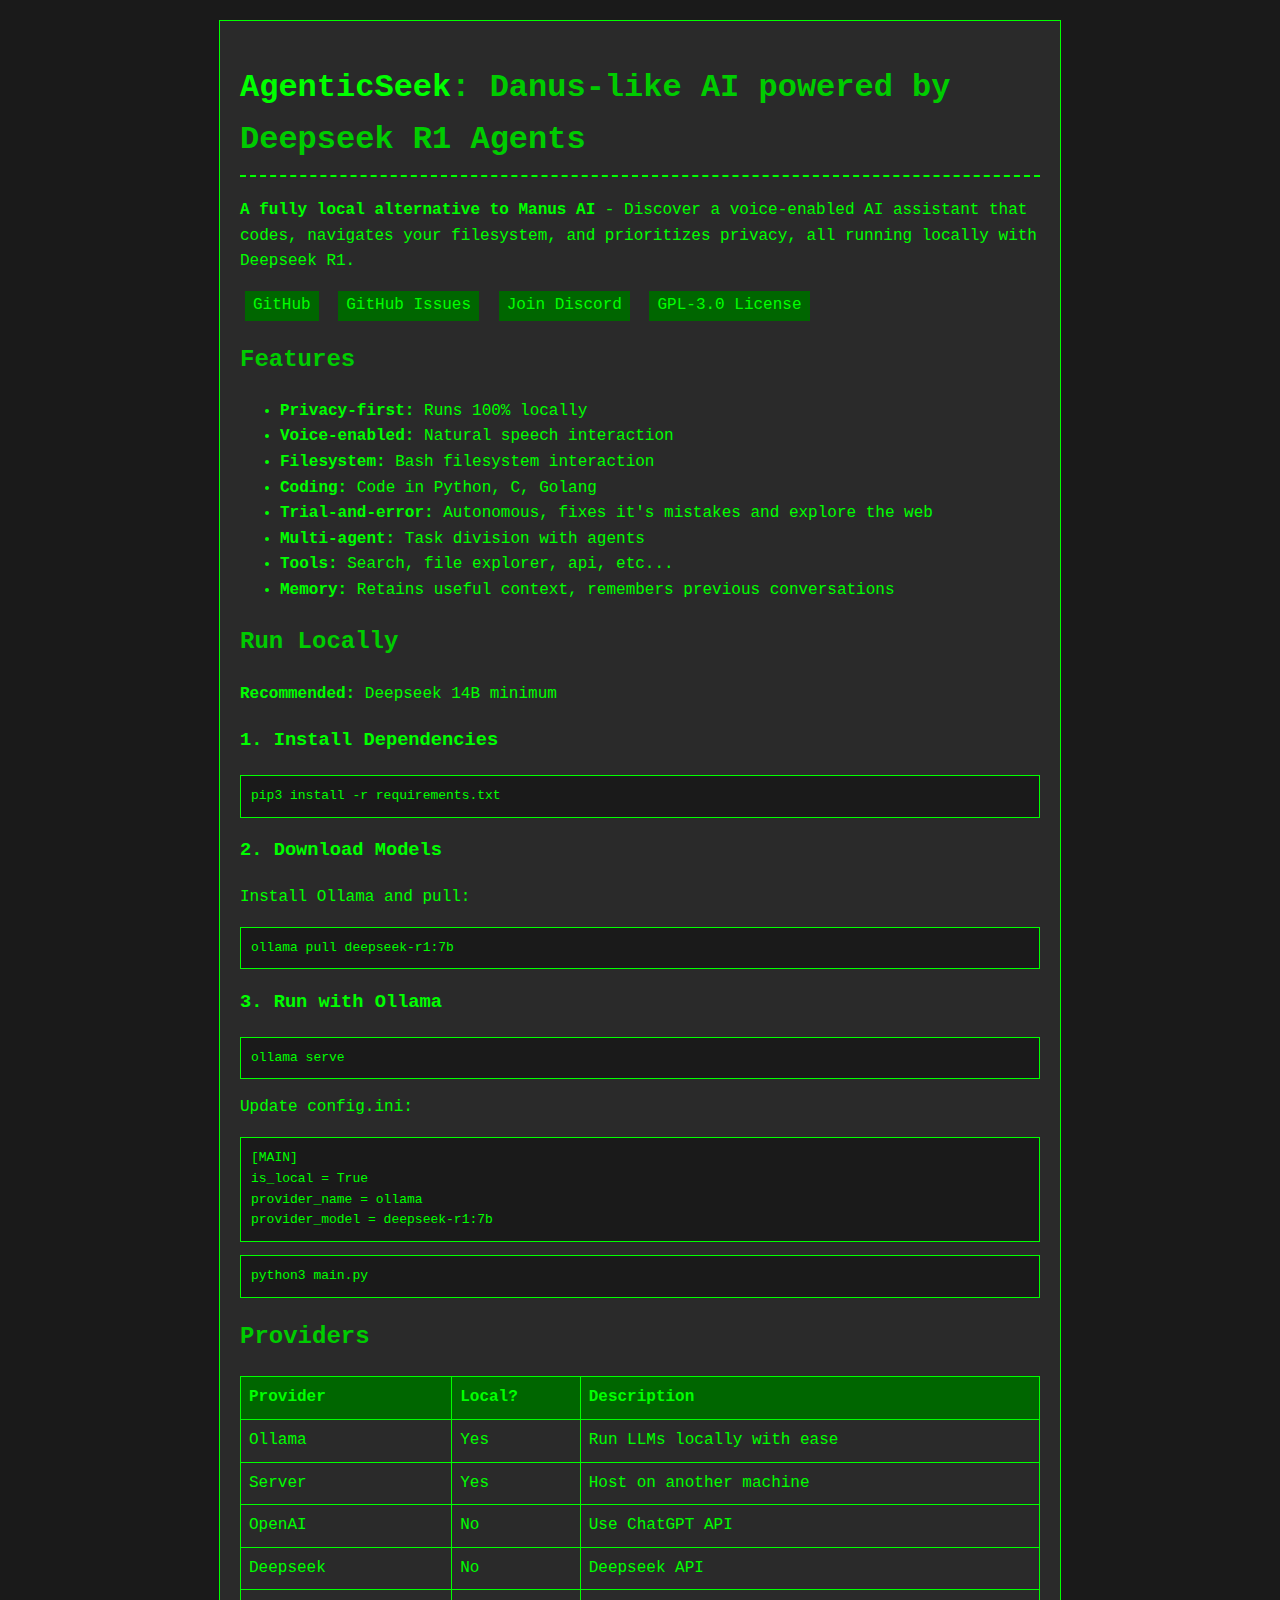
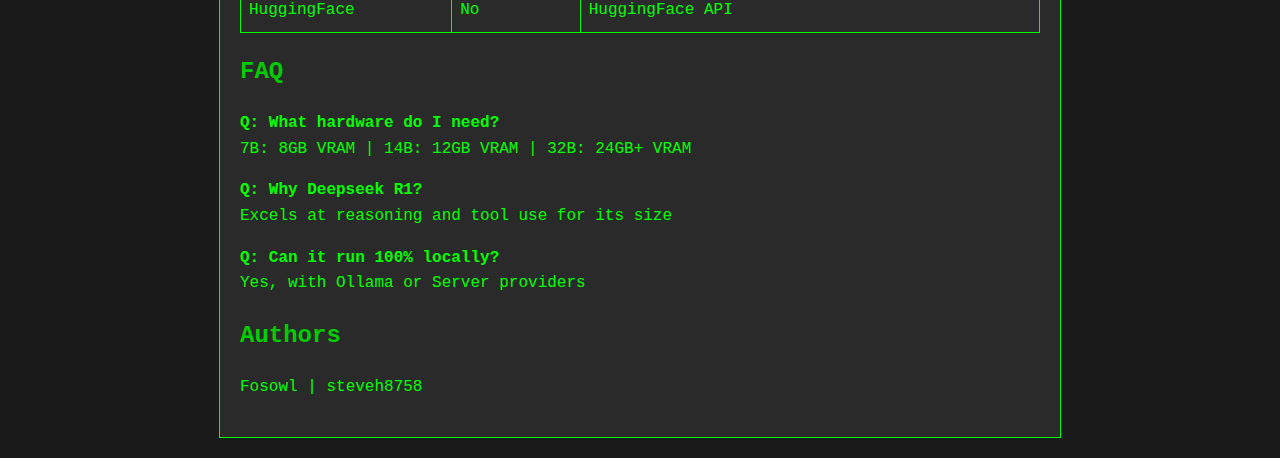
==== agenticSeek.html @ c58eb0b6 "agentic seek website" ====
<!DOCTYPE html>
<html lang="en">
<head>
    <title>AgenticSeek - Local AI Assistant</title>
    <meta charset="UTF-8">
    <meta name="viewport" content="width=device-width, initial-scale=1.0">
    <meta name="description" content="AgenticSeek: A privacy-first, local AI assistant powered by Deepseek R1. Code, explore files, and interact via voice without cloud data sharing.">
    <meta name="keywords" content="AgenticSeek, local AI, Deepseek R1, privacy-first AI, voice assistant, coding AI, filesystem AI, open-source AI">
    <meta name="author" content="Fosowl, steveh8758">
    <meta name="robots" content="index, follow">
    <style>
        body {
            font-family: 'Courier New', monospace;
            background-color: #1a1a1a;
            color: #00ff00;
            margin: 0;
            padding: 20px;
            line-height: 1.6;
        }
        .container {
            max-width: 800px;
            margin: 0 auto;
            background-color: #2a2a2a;
            padding: 20px;
            border: 1px solid #00ff00;
        }
        h1 {
            color: #00cc00;
            border-bottom: 2px dashed #00ff00;
            padding-bottom: 10px;
        }
        h2 {
            color: #00cc00;
        }
        pre {
            background-color: #1a1a1a;
            padding: 10px;
            border: 1px solid #00ff00;
            overflow-x: auto;
        }
        a {
            color: #00ff00;
            text-decoration: none;
        }
        a:hover {
            text-decoration: underline;
        }
        .badge {
            background-color: #006600;
            padding: 2px 8px;
            margin: 0 5px;
            display: inline-block;
        }
        .table {
            width: 100%;
            border-collapse: collapse;
            margin: 20px 0;
        }
        .table th, .table td {
            border: 1px solid #00ff00;
            padding: 8px;
            text-align: left;
        }
        .table th {
            background-color: #006600;
        }
    </style>
</head>
<body>
    <div class="container">
        <h1><a href="https://github.com/Fosowl/agenticSeek">AgenticSeek</a>: Danus-like AI powered by Deepseek R1 Agents</a></h1>
        <p><strong>A fully local alternative to Manus AI</strong> - Discover a voice-enabled AI assistant that codes, navigates your filesystem, and prioritizes privacy, all running locally with Deepseek R1.</p>
        <p>
            <a href="https://github.com/Fosowl/agenticSeek" class="badge">GitHub</a>
            <a href="https://github.com/Fosowl/agenticSeek/issues" class="badge">GitHub Issues</a>
            <a href="#" class="badge">Join Discord</a>
            <span class="badge">GPL-3.0 License</span>
        </p>
        <h2>Features</h2>
        <ul>
            <li><strong>Privacy-first:</strong> Runs 100% locally</li>
            <li><strong>Voice-enabled:</strong> Natural speech interaction</li>
            <li><strong>Filesystem:</strong> Bash filesystem interaction</li>
            <li><strong>Coding:</strong> Code in Python, C, Golang</li>
            <li><strong>Trial-and-error:</strong> Autonomous, fixes it's mistakes and explore the web</li>
            <li><strong>Multi-agent:</strong> Task division with agents</li>
            <li><strong>Tools:</strong> Search, file explorer, api, etc...</li>
            <li><strong>Memory:</strong> Retains useful context, remembers previous conversations</li>
        </ul>

        <h2>Run Locally</h2>
        <p><strong>Recommended:</strong> Deepseek 14B minimum</p>
        
        <h3>1. Install Dependencies</h3>
        <pre>pip3 install -r requirements.txt</pre>

        <h3>2. Download Models</h3>
        <p>Install <a href="https://ollama.com/">Ollama</a> and pull:</p>
        <pre>ollama pull deepseek-r1:7b</pre>

        <h3>3. Run with Ollama</h3>
        <pre>ollama serve</pre>
        <p>Update config.ini:</p>
        <pre>[MAIN]
is_local = True
provider_name = ollama
provider_model = deepseek-r1:7b</pre>
        <pre>python3 main.py</pre>

        <h2>Providers</h2>
        <table class="table">
            <tr>
                <th>Provider</th>
                <th>Local?</th>
                <th>Description</th>
            </tr>
            <tr>
                <td>Ollama</td>
                <td>Yes</td>
                <td>Run LLMs locally with ease</td>
            </tr>
            <tr>
                <td>Server</td>
                <td>Yes</td>
                <td>Host on another machine</td>
            </tr>
            <tr>
                <td>OpenAI</td>
                <td>No</td>
                <td>Use ChatGPT API</td>
            </tr>
            <tr>
                <td>Deepseek</td>
                <td>No</td>
                <td>Deepseek API</td>
            </tr>
            <tr>
                <td>HuggingFace</td>
                <td>No</td>
                <td>HuggingFace API</td>
            </tr>
        </table>

        <h2>FAQ</h2>
        <p><strong>Q: What hardware do I need?</strong><br>
        7B: 8GB VRAM | 14B: 12GB VRAM | 32B: 24GB+ VRAM</p>
        <p><strong>Q: Why Deepseek R1?</strong><br>
        Excels at reasoning and tool use for its size</p>
        <p><strong>Q: Can it run 100% locally?</strong><br>
        Yes, with Ollama or Server providers</p>

        <h2>Authors</h2>
        <p>
            <a href="https://github.com/Fosowl">Fosowl</a> |
            <a href="https://github.com/steveh8758">steveh8758</a>
        </p>
    </div>
</body>
</html>
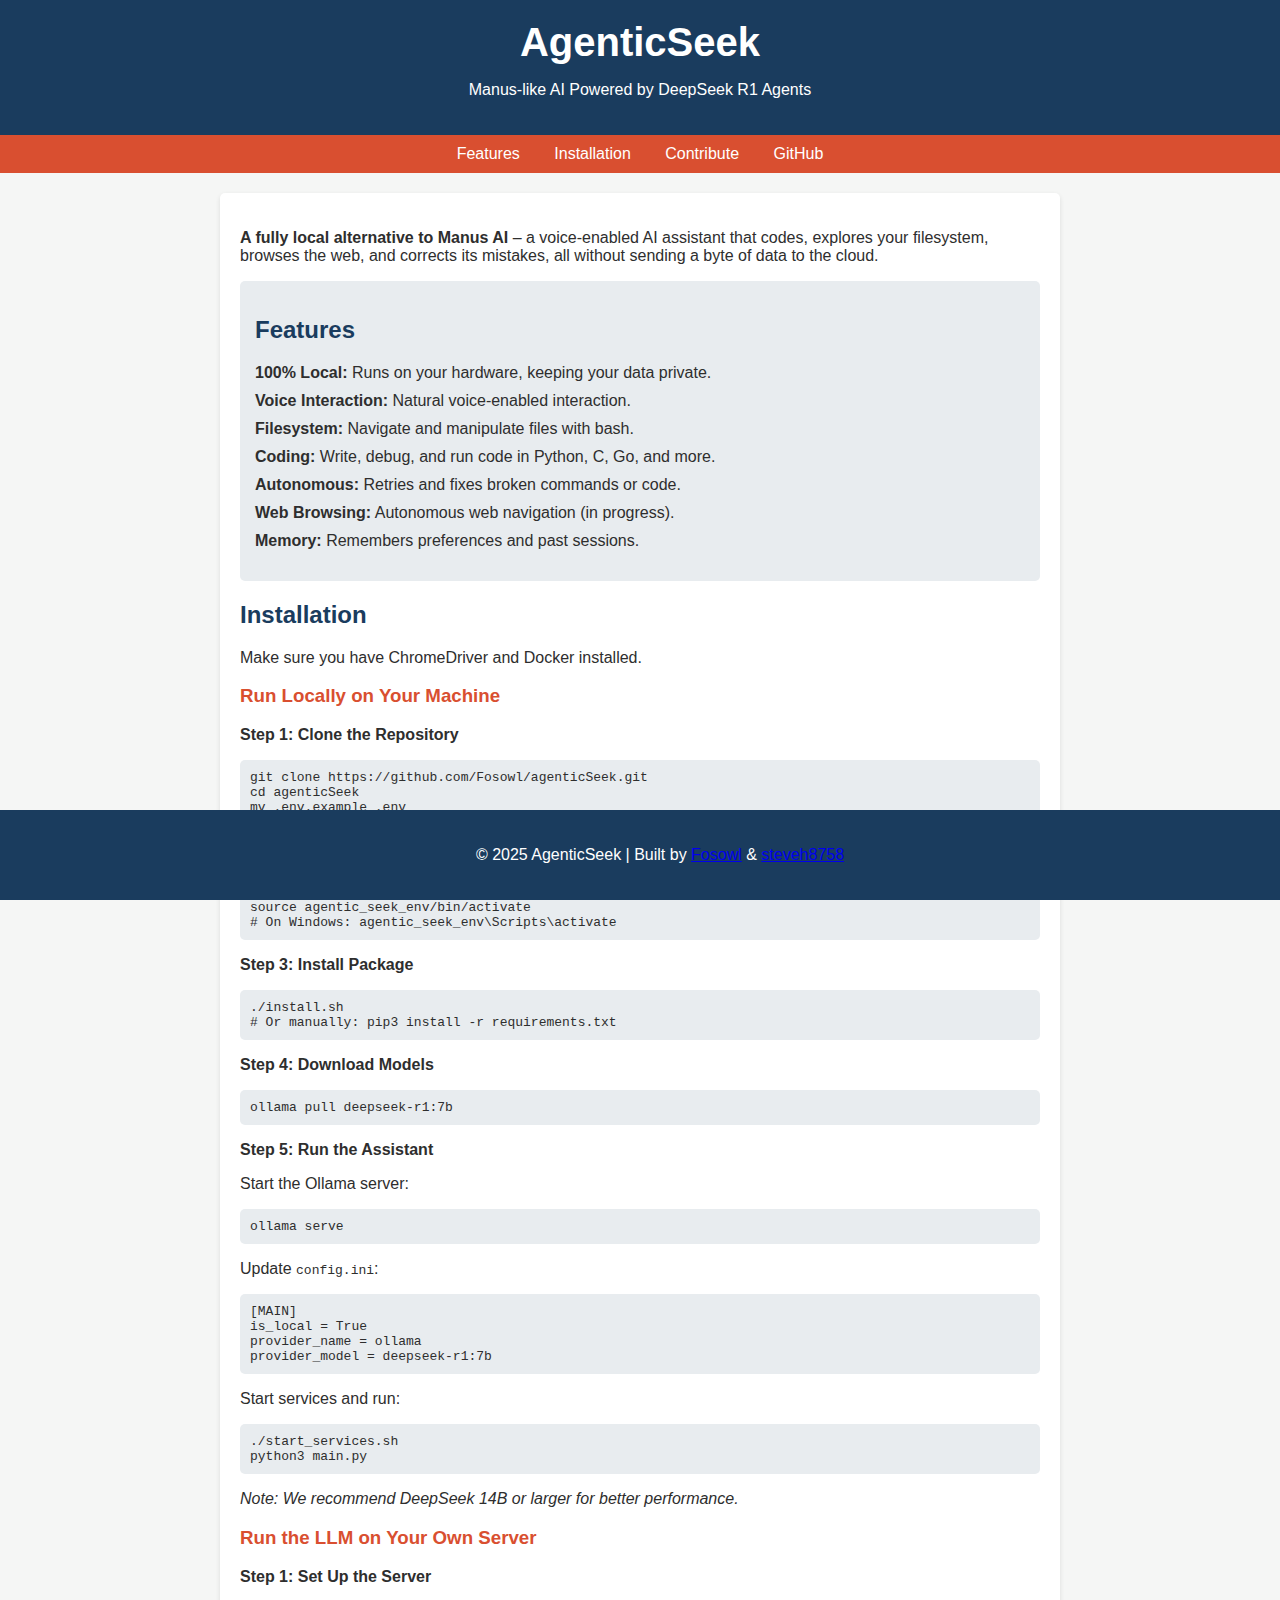
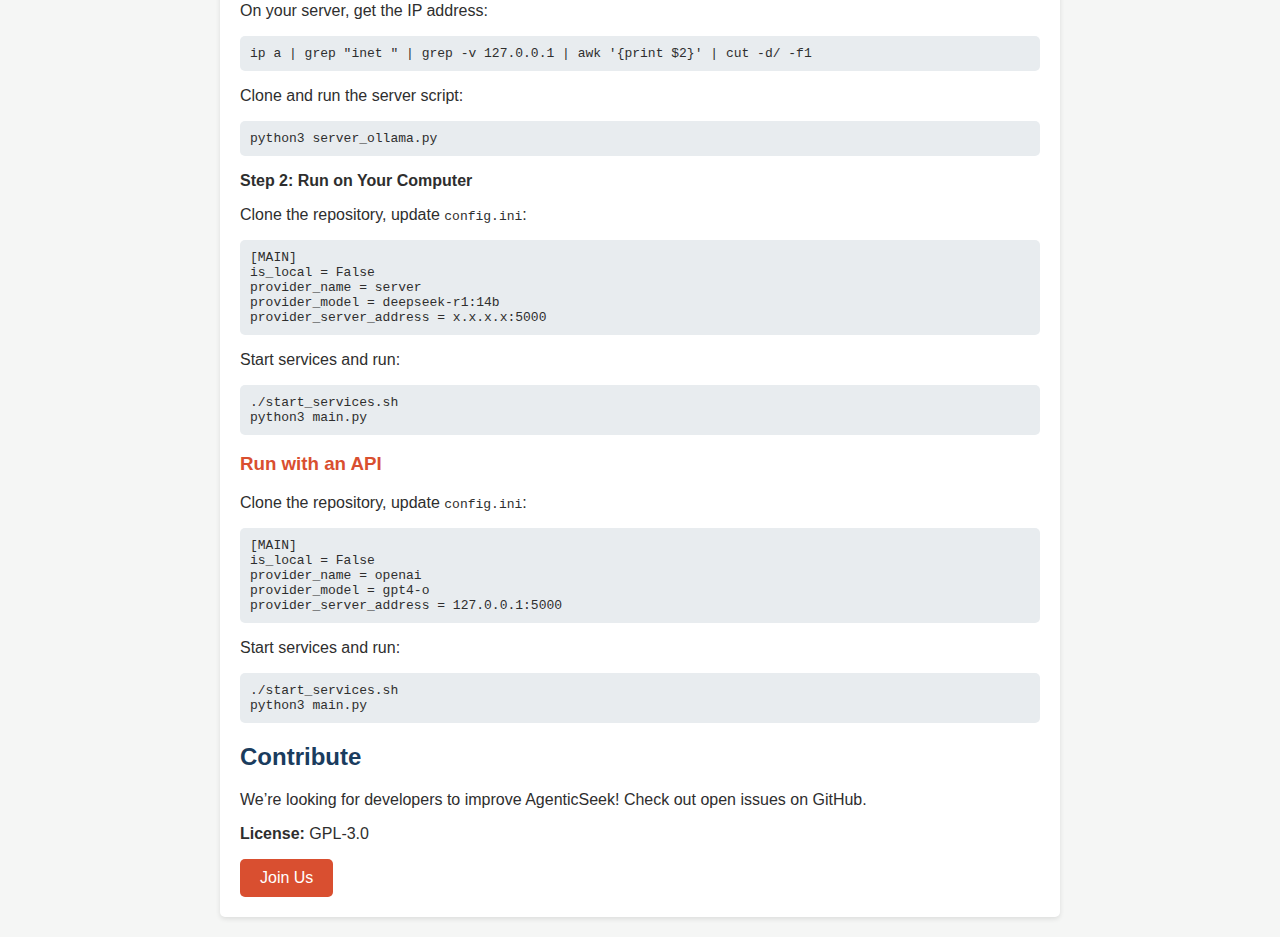
==== commit c234d002: "update" ====
--- a/agenticSeek.html
+++ b/agenticSeek.html
@@ -1,159 +1,190 @@
 <!DOCTYPE html>
 <html lang="en">
 <head>
-    <title>AgenticSeek - Local AI Assistant</title>
     <meta charset="UTF-8">
     <meta name="viewport" content="width=device-width, initial-scale=1.0">
-    <meta name="description" content="AgenticSeek: A privacy-first, local AI assistant powered by Deepseek R1. Code, explore files, and interact via voice without cloud data sharing.">
-    <meta name="keywords" content="AgenticSeek, local AI, Deepseek R1, privacy-first AI, voice assistant, coding AI, filesystem AI, open-source AI">
-    <meta name="author" content="Fosowl, steveh8758">
-    <meta name="robots" content="index, follow">
+    <title>AgenticSeek - Local AI Assistant</title>
     <style>
         body {
-            font-family: 'Courier New', monospace;
-            background-color: #1a1a1a;
-            color: #00ff00;
+            font-family: Arial, sans-serif;
             margin: 0;
+            padding: 0;
+            background-color: #F5F6F5; /* SF fog light gray */
+            color: #2E2E2E; /* Dark gray text */
+        }
+        header {
+            background-color: #1A3C5E; /* Ocean blue */
+            color: white;
             padding: 20px;
-            line-height: 1.6;
+            text-align: center;
+        }
+        nav {
+            background-color: #D94F30; /* Golden Gate red-orange */
+            padding: 10px;
+            text-align: center;
+        }
+        nav a {
+            color: white;
+            text-decoration: none;
+            margin: 0 15px;
+        }
+        nav a:hover {
+            text-decoration: underline;
         }
         .container {
             max-width: 800px;
-            margin: 0 auto;
-            background-color: #2a2a2a;
+            margin: 20px auto;
             padding: 20px;
-            border: 1px solid #00ff00;
+            background-color: white;
+            border-radius: 5px;
+            box-shadow: 0 2px 5px rgba(0,0,0,0.1);
         }
         h1 {
-            color: #00cc00;
-            border-bottom: 2px dashed #00ff00;
-            padding-bottom: 10px;
+            margin: 0;
+            font-size: 2.5em;
         }
         h2 {
-            color: #00cc00;
+            color: #1A3C5E;
+        }
+        h3 {
+            color: #D94F30;
+        }
+        .features {
+            background-color: #E8ECEF; /* Light fog gray */
+            padding: 15px;
+            border-radius: 5px;
+        }
+        .features ul {
+            list-style-type: none;
+            padding: 0;
+        }
+        .features li {
+            margin: 10px 0;
         }
         pre {
-            background-color: #1a1a1a;
+            background-color: #E8ECEF;
             padding: 10px;
-            border: 1px solid #00ff00;
+            border-radius: 5px;
             overflow-x: auto;
         }
-        a {
-            color: #00ff00;
+        footer {
+            text-align: center;
+            padding: 20px;
+            background-color: #1A3C5E;
+            color: white;
+            position: fixed;
+            bottom: 0;
+            width: 100%;
+        }
+        .button {
+            display: inline-block;
+            padding: 10px 20px;
+            background-color: #D94F30;
+            color: white;
             text-decoration: none;
+            border-radius: 5px;
         }
-        a:hover {
-            text-decoration: underline;
-        }
-        .badge {
-            background-color: #006600;
-            padding: 2px 8px;
-            margin: 0 5px;
-            display: inline-block;
-        }
-        .table {
-            width: 100%;
-            border-collapse: collapse;
-            margin: 20px 0;
-        }
-        .table th, .table td {
-            border: 1px solid #00ff00;
-            padding: 8px;
-            text-align: left;
-        }
-        .table th {
-            background-color: #006600;
+        .button:hover {
+            background-color: #B84228;
         }
     </style>
 </head>
 <body>
+    <header>
+        <h1>AgenticSeek</h1>
+        <p>Manus-like AI Powered by DeepSeek R1 Agents</p>
+    </header>
+    <nav>
+        <a href="#features">Features</a>
+        <a href="#installation">Installation</a>
+        <a href="#contribute">Contribute</a>
+        <a href="https://github.com/Fosowl/agenticSeek">GitHub</a>
+    </nav>
     <div class="container">
-        <h1><a href="https://github.com/Fosowl/agenticSeek">AgenticSeek</a>: Danus-like AI powered by Deepseek R1 Agents</a></h1>
-        <p><strong>A fully local alternative to Manus AI</strong> - Discover a voice-enabled AI assistant that codes, navigates your filesystem, and prioritizes privacy, all running locally with Deepseek R1.</p>
-        <p>
-            <a href="https://github.com/Fosowl/agenticSeek" class="badge">GitHub</a>
-            <a href="https://github.com/Fosowl/agenticSeek/issues" class="badge">GitHub Issues</a>
-            <a href="#" class="badge">Join Discord</a>
-            <span class="badge">GPL-3.0 License</span>
-        </p>
-        <h2>Features</h2>
-        <ul>
-            <li><strong>Privacy-first:</strong> Runs 100% locally</li>
-            <li><strong>Voice-enabled:</strong> Natural speech interaction</li>
-            <li><strong>Filesystem:</strong> Bash filesystem interaction</li>
-            <li><strong>Coding:</strong> Code in Python, C, Golang</li>
-            <li><strong>Trial-and-error:</strong> Autonomous, fixes it's mistakes and explore the web</li>
-            <li><strong>Multi-agent:</strong> Task division with agents</li>
-            <li><strong>Tools:</strong> Search, file explorer, api, etc...</li>
-            <li><strong>Memory:</strong> Retains useful context, remembers previous conversations</li>
-        </ul>
+        <p><strong>A fully local alternative to Manus AI</strong> – a voice-enabled AI assistant that codes, explores your filesystem, browses the web, and corrects its mistakes, all without sending a byte of data to the cloud.</p>
+        
+        <div id="features" class="features">
+            <h2>Features</h2>
+            <ul>
+                <li><strong>100% Local:</strong> Runs on your hardware, keeping your data private.</li>
+                <li><strong>Voice Interaction:</strong> Natural voice-enabled interaction.</li>
+                <li><strong>Filesystem:</strong> Navigate and manipulate files with bash.</li>
+                <li><strong>Coding:</strong> Write, debug, and run code in Python, C, Go, and more.</li>
+                <li><strong>Autonomous:</strong> Retries and fixes broken commands or code.</li>
+                <li><strong>Web Browsing:</strong> Autonomous web navigation (in progress).</li>
+                <li><strong>Memory:</strong> Remembers preferences and past sessions.</li>
+            </ul>
+        </div>
 
-        <h2>Run Locally</h2>
-        <p><strong>Recommended:</strong> Deepseek 14B minimum</p>
-        
-        <h3>1. Install Dependencies</h3>
-        <pre>pip3 install -r requirements.txt</pre>
+        <div id="installation">
+            <h2>Installation</h2>
+            <p>Make sure you have ChromeDriver and Docker installed.</p>
 
-        <h3>2. Download Models</h3>
-        <p>Install <a href="https://ollama.com/">Ollama</a> and pull:</p>
-        <pre>ollama pull deepseek-r1:7b</pre>
-
-        <h3>3. Run with Ollama</h3>
-        <pre>ollama serve</pre>
-        <p>Update config.ini:</p>
-        <pre>[MAIN]
+            <h3>Run Locally on Your Machine</h3>
+            <p><strong>Step 1: Clone the Repository</strong></p>
+            <pre>git clone https://github.com/Fosowl/agenticSeek.git
+cd agenticSeek
+mv .env.example .env</pre>
+            <p><strong>Step 2: Create a Virtual Environment</strong></p>
+            <pre>python3 -m venv agentic_seek_env
+source agentic_seek_env/bin/activate
+# On Windows: agentic_seek_env\Scripts\activate</pre>
+            <p><strong>Step 3: Install Package</strong></p>
+            <pre>./install.sh
+# Or manually: pip3 install -r requirements.txt</pre>
+            <p><strong>Step 4: Download Models</strong></p>
+            <pre>ollama pull deepseek-r1:7b</pre>
+            <p><strong>Step 5: Run the Assistant</strong></p>
+            <p>Start the Ollama server:</p>
+            <pre>ollama serve</pre>
+            <p>Update <code>config.ini</code>:</p>
+            <pre>[MAIN]
 is_local = True
 provider_name = ollama
 provider_model = deepseek-r1:7b</pre>
-        <pre>python3 main.py</pre>
+            <p>Start services and run:</p>
+            <pre>./start_services.sh
+python3 main.py</pre>
+            <p><em>Note: We recommend DeepSeek 14B or larger for better performance.</em></p>
 
-        <h2>Providers</h2>
-        <table class="table">
-            <tr>
-                <th>Provider</th>
-                <th>Local?</th>
-                <th>Description</th>
-            </tr>
-            <tr>
-                <td>Ollama</td>
-                <td>Yes</td>
-                <td>Run LLMs locally with ease</td>
-            </tr>
-            <tr>
-                <td>Server</td>
-                <td>Yes</td>
-                <td>Host on another machine</td>
-            </tr>
-            <tr>
-                <td>OpenAI</td>
-                <td>No</td>
-                <td>Use ChatGPT API</td>
-            </tr>
-            <tr>
-                <td>Deepseek</td>
-                <td>No</td>
-                <td>Deepseek API</td>
-            </tr>
-            <tr>
-                <td>HuggingFace</td>
-                <td>No</td>
-                <td>HuggingFace API</td>
-            </tr>
-        </table>
+            <h3>Run the LLM on Your Own Server</h3>
+            <p><strong>Step 1: Set Up the Server</strong></p>
+            <p>On your server, get the IP address:</p>
+            <pre>ip a | grep "inet " | grep -v 127.0.0.1 | awk '{print $2}' | cut -d/ -f1</pre>
+            <p>Clone and run the server script:</p>
+            <pre>python3 server_ollama.py</pre>
+            <p><strong>Step 2: Run on Your Computer</strong></p>
+            <p>Clone the repository, update <code>config.ini</code>:</p>
+            <pre>[MAIN]
+is_local = False
+provider_name = server
+provider_model = deepseek-r1:14b
+provider_server_address = x.x.x.x:5000</pre>
+            <p>Start services and run:</p>
+            <pre>./start_services.sh
+python3 main.py</pre>
 
-        <h2>FAQ</h2>
-        <p><strong>Q: What hardware do I need?</strong><br>
-        7B: 8GB VRAM | 14B: 12GB VRAM | 32B: 24GB+ VRAM</p>
-        <p><strong>Q: Why Deepseek R1?</strong><br>
-        Excels at reasoning and tool use for its size</p>
-        <p><strong>Q: Can it run 100% locally?</strong><br>
-        Yes, with Ollama or Server providers</p>
+            <h3>Run with an API</h3>
+            <p>Clone the repository, update <code>config.ini</code>:</p>
+            <pre>[MAIN]
+is_local = False
+provider_name = openai
+provider_model = gpt4-o
+provider_server_address = 127.0.0.1:5000</pre>
+            <p>Start services and run:</p>
+            <pre>./start_services.sh
+python3 main.py</pre>
+        </div>
 
-        <h2>Authors</h2>
-        <p>
-            <a href="https://github.com/Fosowl">Fosowl</a> |
-            <a href="https://github.com/steveh8758">steveh8758</a>
-        </p>
+        <div id="contribute">
+            <h2>Contribute</h2>
+            <p>We’re looking for developers to improve AgenticSeek! Check out open issues on GitHub.</p>
+            <p><strong>License:</strong> GPL-3.0</p>
+            <a href="https://github.com/Fosowl/agenticSeek" class="button">Join Us</a>
+        </div>
     </div>
+    <footer>
+        <p>© 2025 AgenticSeek | Built by <a href="https://github.com/Fosowl">Fosowl</a> & <a href="https://github.com/steveh8758">steveh8758</a></p>
+    </footer>
 </body>
 </html>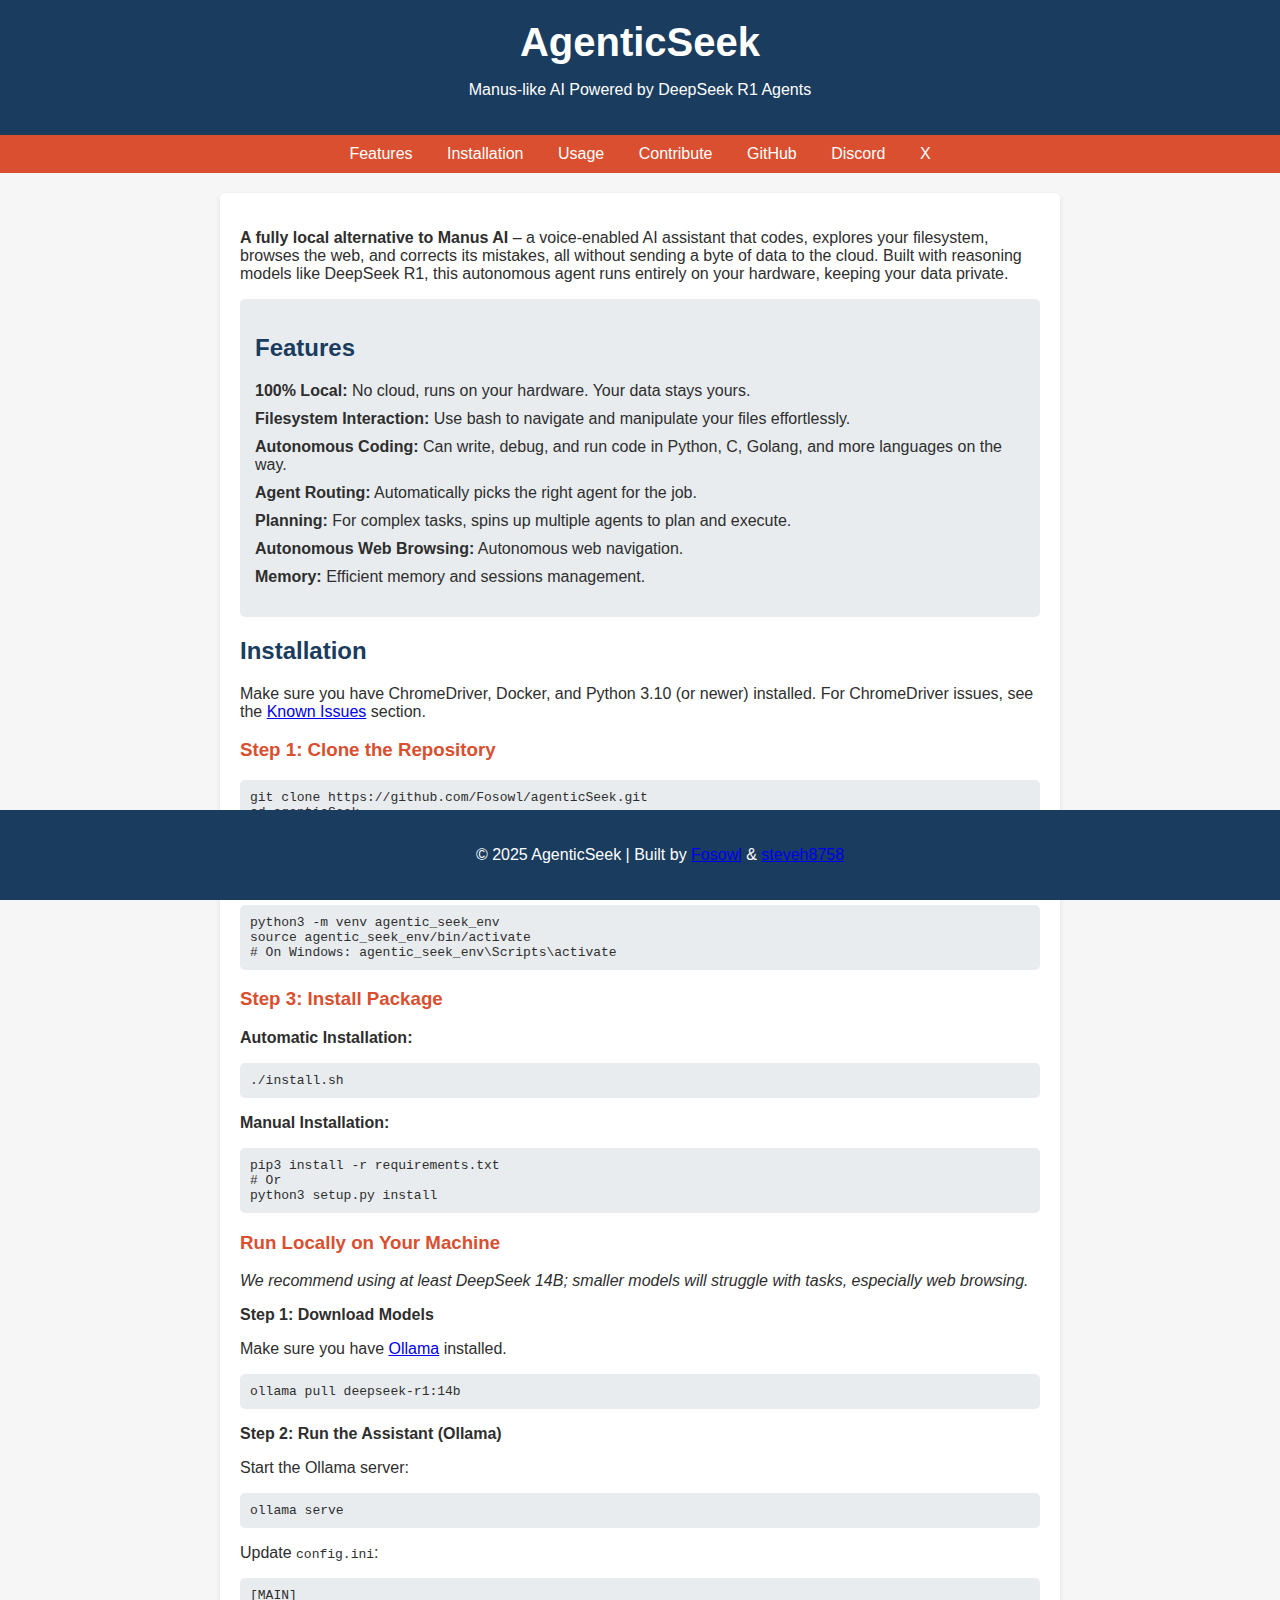
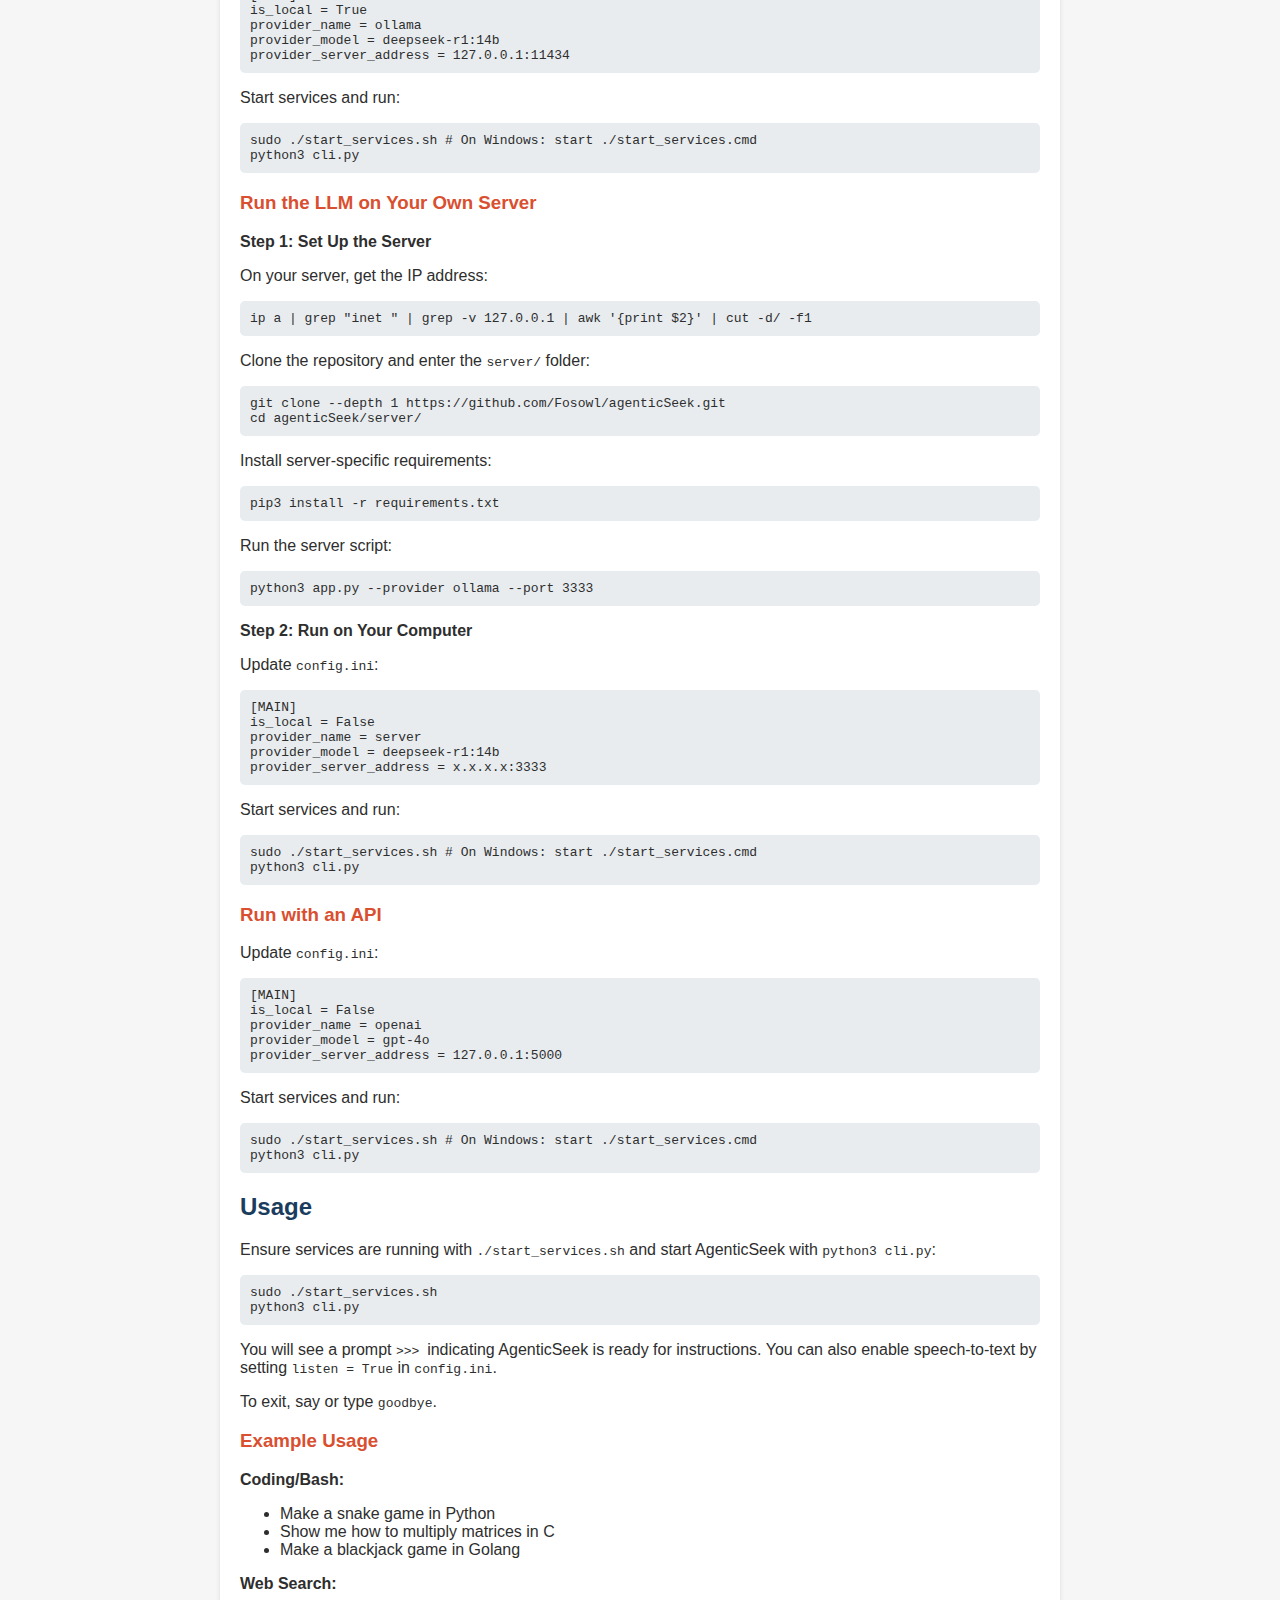
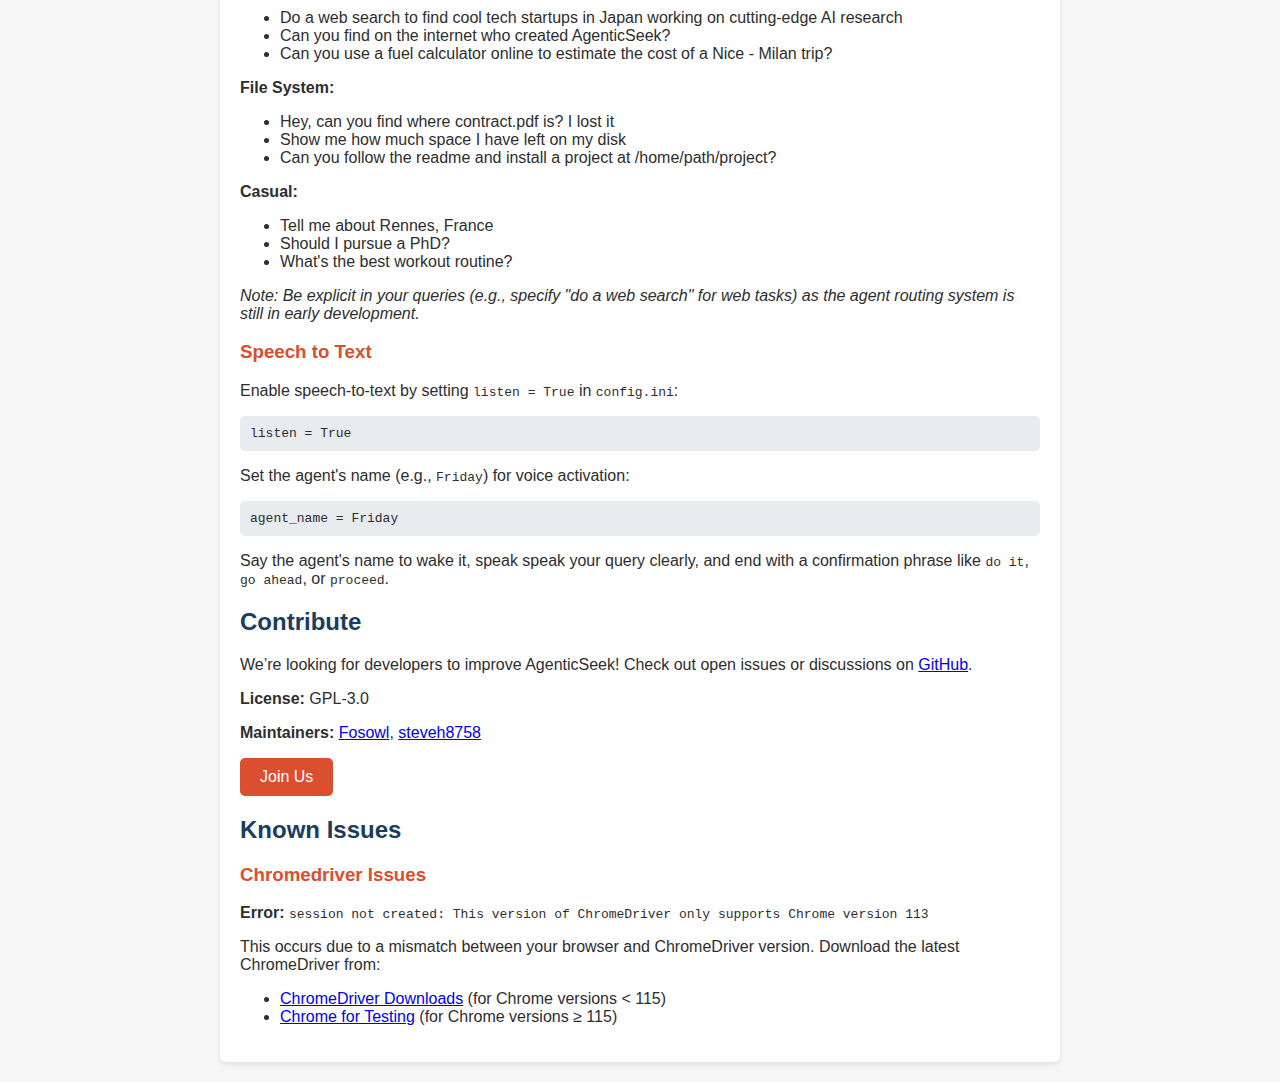
==== commit 5a3016c4: "update webstei" ====
--- a/agenticSeek.html
+++ b/agenticSeek.html
@@ -97,90 +97,161 @@
     <nav>
         <a href="#features">Features</a>
         <a href="#installation">Installation</a>
+        <a href="#usage">Usage</a>
         <a href="#contribute">Contribute</a>
         <a href="https://github.com/Fosowl/agenticSeek">GitHub</a>
+        <a href="https://discord.gg/4Ub2D6Fj">Discord</a>
+        <a href="https://x.com/Martin993886460">X</a>
     </nav>
     <div class="container">
-        <p><strong>A fully local alternative to Manus AI</strong> – a voice-enabled AI assistant that codes, explores your filesystem, browses the web, and corrects its mistakes, all without sending a byte of data to the cloud.</p>
+        <p><strong>A fully local alternative to Manus AI</strong> – a voice-enabled AI assistant that codes, explores your filesystem, browses the web, and corrects its mistakes, all without sending a byte of data to the cloud. Built with reasoning models like DeepSeek R1, this autonomous agent runs entirely on your hardware, keeping your data private.</p>
         
         <div id="features" class="features">
             <h2>Features</h2>
             <ul>
-                <li><strong>100% Local:</strong> Runs on your hardware, keeping your data private.</li>
-                <li><strong>Voice Interaction:</strong> Natural voice-enabled interaction.</li>
-                <li><strong>Filesystem:</strong> Navigate and manipulate files with bash.</li>
-                <li><strong>Coding:</strong> Write, debug, and run code in Python, C, Go, and more.</li>
-                <li><strong>Autonomous:</strong> Retries and fixes broken commands or code.</li>
-                <li><strong>Web Browsing:</strong> Autonomous web navigation (in progress).</li>
-                <li><strong>Memory:</strong> Remembers preferences and past sessions.</li>
+                <li><strong>100% Local:</strong> No cloud, runs on your hardware. Your data stays yours.</li>
+                <li><strong>Filesystem Interaction:</strong> Use bash to navigate and manipulate your files effortlessly.</li>
+                <li><strong>Autonomous Coding:</strong> Can write, debug, and run code in Python, C, Golang, and more languages on the way.</li>
+                <li><strong>Agent Routing:</strong> Automatically picks the right agent for the job.</li>
+                <li><strong>Planning:</strong> For complex tasks, spins up multiple agents to plan and execute.</li>
+                <li><strong>Autonomous Web Browsing:</strong> Autonomous web navigation.</li>
+                <li><strong>Memory:</strong> Efficient memory and sessions management.</li>
             </ul>
         </div>
 
         <div id="installation">
             <h2>Installation</h2>
-            <p>Make sure you have ChromeDriver and Docker installed.</p>
-
-            <h3>Run Locally on Your Machine</h3>
-            <p><strong>Step 1: Clone the Repository</strong></p>
+            <p>Make sure you have ChromeDriver, Docker, and Python 3.10 (or newer) installed. For ChromeDriver issues, see the <a href="#known-issues">Known Issues</a> section.</p>
+
+            <h3>Step 1: Clone the Repository</h3>
             <pre>git clone https://github.com/Fosowl/agenticSeek.git
 cd agenticSeek
 mv .env.example .env</pre>
-            <p><strong>Step 2: Create a Virtual Environment</strong></p>
+
+            <h3>Step 2: Create a Virtual Environment</h3>
             <pre>python3 -m venv agentic_seek_env
 source agentic_seek_env/bin/activate
 # On Windows: agentic_seek_env\Scripts\activate</pre>
-            <p><strong>Step 3: Install Package</strong></p>
-            <pre>./install.sh
-# Or manually: pip3 install -r requirements.txt</pre>
-            <p><strong>Step 4: Download Models</strong></p>
-            <pre>ollama pull deepseek-r1:7b</pre>
-            <p><strong>Step 5: Run the Assistant</strong></p>
+
+            <h3>Step 3: Install Package</h3>
+            <p><strong>Automatic Installation:</strong></p>
+            <pre>./install.sh</pre>
+            <p><strong>Manual Installation:</strong></p>
+            <pre>pip3 install -r requirements.txt
+# Or
+python3 setup.py install</pre>
+
+            <h3>Run Locally on Your Machine</h3>
+            <p><em>We recommend using at least DeepSeek 14B; smaller models will struggle with tasks, especially web browsing.</em></p>
+            <p><strong>Step 1: Download Models</strong></p>
+            <p>Make sure you have <a href="https://ollama.com/">Ollama</a> installed.</p>
+            <pre>ollama pull deepseek-r1:14b</pre>
+            <p><strong>Step 2: Run the Assistant (Ollama)</strong></p>
             <p>Start the Ollama server:</p>
             <pre>ollama serve</pre>
             <p>Update <code>config.ini</code>:</p>
             <pre>[MAIN]
 is_local = True
 provider_name = ollama
-provider_model = deepseek-r1:7b</pre>
+provider_model = deepseek-r1:14b
+provider_server_address = 127.0.0.1:11434</pre>
             <p>Start services and run:</p>
-            <pre>./start_services.sh
-python3 main.py</pre>
-            <p><em>Note: We recommend DeepSeek 14B or larger for better performance.</em></p>
+            <pre>sudo ./start_services.sh # On Windows: start ./start_services.cmd
+python3 cli.py</pre>
 
             <h3>Run the LLM on Your Own Server</h3>
             <p><strong>Step 1: Set Up the Server</strong></p>
             <p>On your server, get the IP address:</p>
             <pre>ip a | grep "inet " | grep -v 127.0.0.1 | awk '{print $2}' | cut -d/ -f1</pre>
-            <p>Clone and run the server script:</p>
-            <pre>python3 server_ollama.py</pre>
+            <p>Clone the repository and enter the <code>server/</code> folder:</p>
+            <pre>git clone --depth 1 https://github.com/Fosowl/agenticSeek.git
+cd agenticSeek/server/</pre>
+            <p>Install server-specific requirements:</p>
+            <pre>pip3 install -r requirements.txt</pre>
+            <p>Run the server script:</p>
+            <pre>python3 app.py --provider ollama --port 3333</pre>
             <p><strong>Step 2: Run on Your Computer</strong></p>
-            <p>Clone the repository, update <code>config.ini</code>:</p>
+            <p>Update <code>config.ini</code>:</p>
             <pre>[MAIN]
 is_local = False
 provider_name = server
 provider_model = deepseek-r1:14b
-provider_server_address = x.x.x.x:5000</pre>
+provider_server_address = x.x.x.x:3333</pre>
             <p>Start services and run:</p>
-            <pre>./start_services.sh
-python3 main.py</pre>
+            <pre>sudo ./start_services.sh # On Windows: start ./start_services.cmd
+python3 cli.py</pre>
 
             <h3>Run with an API</h3>
-            <p>Clone the repository, update <code>config.ini</code>:</p>
+            <p>Update <code>config.ini</code>:</p>
             <pre>[MAIN]
 is_local = False
 provider_name = openai
-provider_model = gpt4-o
+provider_model = gpt-4o
 provider_server_address = 127.0.0.1:5000</pre>
             <p>Start services and run:</p>
-            <pre>./start_services.sh
-python3 main.py</pre>
+            <pre>sudo ./start_services.sh # On Windows: start ./start_services.cmd
+python3 cli.py</pre>
+        </div>
+
+        <div id="usage">
+            <h2>Usage</h2>
+            <p>Ensure services are running with <code>./start_services.sh</code> and start AgenticSeek with <code>python3 cli.py</code>:</p>
+            <pre>sudo ./start_services.sh
+python3 cli.py</pre>
+            <p>You will see a prompt <code>>>> </code> indicating AgenticSeek is ready for instructions. You can also enable speech-to-text by setting <code>listen = True</code> in <code>config.ini</code>.</p>
+            <p>To exit, say or type <code>goodbye</code>.</p>
+            <h3>Example Usage</h3>
+            <p><strong>Coding/Bash:</strong></p>
+            <ul>
+                <li>Make a snake game in Python</li>
+                <li>Show me how to multiply matrices in C</li>
+                <li>Make a blackjack game in Golang</li>
+            </ul>
+            <p><strong>Web Search:</strong></p>
+            <ul>
+                <li>Do a web search to find cool tech startups in Japan working on cutting-edge AI research</li>
+                <li>Can you find on the internet who created AgenticSeek?</li>
+                <li>Can you use a fuel calculator online to estimate the cost of a Nice - Milan trip?</li>
+            </ul>
+            <p><strong>File System:</strong></p>
+            <ul>
+                <li>Hey, can you find where contract.pdf is? I lost it</li>
+                <li>Show me how much space I have left on my disk</li>
+                <li>Can you follow the readme and install a project at /home/path/project?</li>
+            </ul>
+            <p><strong>Casual:</strong></p>
+            <ul>
+                <li>Tell me about Rennes, France</li>
+                <li>Should I pursue a PhD?</li>
+                <li>What's the best workout routine?</li>
+            </ul>
+            <p><em>Note: Be explicit in your queries (e.g., specify "do a web search" for web tasks) as the agent routing system is still in early development.</em></p>
+
+            <h3>Speech to Text</h3>
+            <p>Enable speech-to-text by setting <code>listen = True</code> in <code>config.ini</code>:</p>
+            <pre>listen = True</pre>
+            <p>Set the agent's name (e.g., <code>Friday</code>) for voice activation:</p>
+            <pre>agent_name = Friday</pre>
+            <p>Say the agent's name to wake it, speak  speak your query clearly, and end with a confirmation phrase like <code>do it</code>, <code>go ahead</code>, or <code>proceed</code>.</p>
         </div>
 
         <div id="contribute">
             <h2>Contribute</h2>
-            <p>We’re looking for developers to improve AgenticSeek! Check out open issues on GitHub.</p>
+            <p>We’re looking for developers to improve AgenticSeek! Check out open issues or discussions on <a href="https://github.com/Fosowl/agenticSeek">GitHub</a>.</p>
             <p><strong>License:</strong> GPL-3.0</p>
+            <p><strong>Maintainers:</strong> <a href="https://github.com/Fosowl">Fosowl</a>, <a href="https://github.com/steveh8758">steveh8758</a></p>
             <a href="https://github.com/Fosowl/agenticSeek" class="button">Join Us</a>
+        </div>
+
+        <div id="known-issues">
+            <h2>Known Issues</h2>
+            <h3>Chromedriver Issues</h3>
+            <p><strong>Error:</strong> <code>session not created: This version of ChromeDriver only supports Chrome version 113</code></p>
+            <p>This occurs due to a mismatch between your browser and ChromeDriver version. Download the latest ChromeDriver from:</p>
+            <ul>
+                <li><a href="https://developer.chrome.com/docs/chromedriver/downloads">ChromeDriver Downloads</a> (for Chrome versions < 115)</li>
+                <li><a href="https://googlechromelabs.github.io/chrome-for-testing/">Chrome for Testing</a> (for Chrome versions ≥ 115)</li>
+            </ul>
         </div>
     </div>
     <footer>
